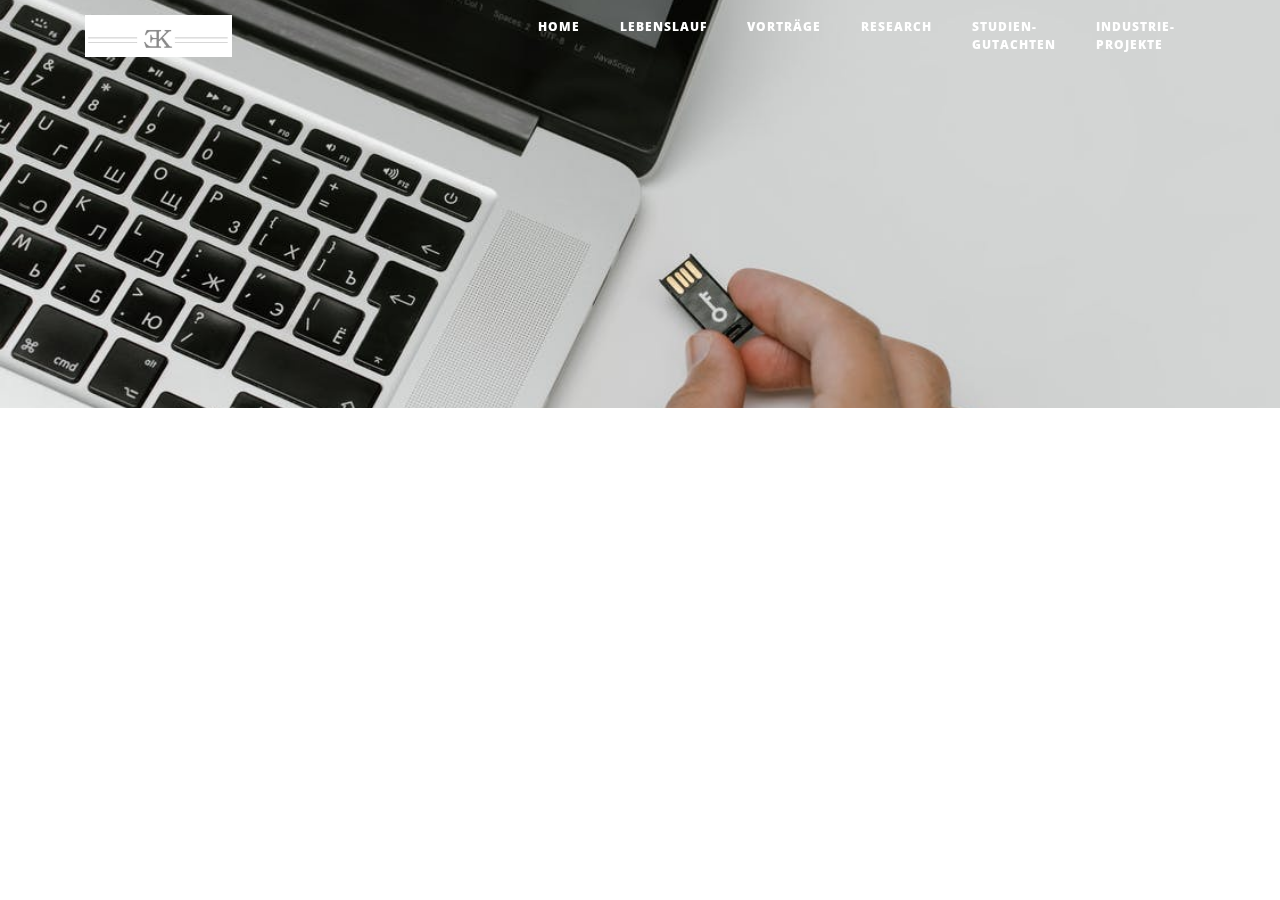
==== index.html @ e93c48a6 "Update index.html" ====
<!DOCTYPE html>
<html lang="en">

<head>

  <meta charset="utf-8">
  <meta name="viewport" content="width=device-width, initial-scale=1, shrink-to-fit=no">
  <meta name="description" content="">
  <meta name="author" content="">

  <title>Clean Blog - Start Bootstrap Theme</title>

  <!-- Bootstrap core CSS -->
  <link href="vendor/bootstrap/css/bootstrap.min.css" rel="stylesheet">

  <!-- Custom fonts for this template -->
  <link href="vendor/fontawesome-free/css/all.min.css" rel="stylesheet" type="text/css">
  <link href='https://fonts.googleapis.com/css?family=Lora:400,700,400italic,700italic' rel='stylesheet' type='text/css'>
  <link href='https://fonts.googleapis.com/css?family=Open+Sans:300italic,400italic,600italic,700italic,800italic,400,300,600,700,800' rel='stylesheet' type='text/css'>

  <!-- Custom styles for this template -->
  <link href="css/clean-blog.min.css" rel="stylesheet">

</head>

<body>

  <!-- Navigation -->
  <nav class="navbar navbar-expand-lg navbar-light fixed-top" id="mainNav">
    <div class="container">
      <a class="navbar-brand" href="index.html" style="
                                                       width: 100%;
                                                       height: 42px;
                                                       background-image:  url('img/logo.png');
                                                        background-size: contain;
                                                        background-repeat: no-repeat;"
         ></a>

      <button class="navbar-toggler navbar-toggler-right" type="button" data-toggle="collapse" data-target="#navbarResponsive" aria-controls="navbarResponsive" aria-expanded="false" aria-label="Toggle navigation">
        Menu
        <i class="fas fa-bars"></i>
      </button>
      <div class="collapse navbar-collapse" id="navbarResponsive">
        <ul class="navbar-nav ml-auto">
          <li class="nav-item">
            <a class="nav-link" href="index.html">Home</a>
          </li>
          <li class="nav-item">
            <a class="nav-link" href="about.html">Lebenslauf</a>
          </li>
          <li class="nav-item">
            <a class="nav-link" href="vortrage.html">Vorträge</a>
          </li>
                <li class="nav-item">
            <a class="nav-link" href="research.html">Research</a>
          </li>
                  <li class="nav-item">
            <a class="nav-link" href="studiengutachten.html">Studien-Gutachten</a>
          </li>
               <li class="nav-item">
            <a class="nav-link" href="industrieprojekte.html">Industrie-Projekte</a>
          </li>
        </ul>
      </div>
    </div>
  </nav>

  <!-- Page Header -->
  <header class="masthead" style="background-image: url('img/home.jpg')">
    <div class}="overlay"></div>
    <div class="container">
      <div class="row">
        <div class="col-lg-8 col-md-10 mx-auto">
         <div class="site-heading">
           <h1> <style = "text-align:left"> Cyber Security</h1>

            <span class="subheading">Informationssicherheit stellt die ganzheitliche Betrachtung, also die Triangologie aus den Faktoren IT-Sicherheit, Organisationssicherheit und individuelle Sicherheitspraktiken in den Vordergrund. <p>Damit soll letztlich eins klar sein: Die Sicherheit der IT-Systeme ist nur dann gewährleistet, wenn diese Aspekte komplementär und effizient miteinander konzeptualisiert und in den betrieblichen und privaten Umgebungen korrekt umgesetzt werden.</span>
          </div>
          </div>
        </div>
      </div>
    </div>
  </header>

  <hr>

  <!-- Footer -->
  <footer>
    <div class="container">
      <div class="row">
        <div class="col-lg-8 col-md-10 mx-auto">
          <ul class="list-inline text-center">
            <li class="list-inline-item">
              <a href="#">
                
              </a>
            </li>
            <li class="list-inline-item">
              <a href="#">
                
              </a>
            </li>
            <li class="list-inline-item">
              <a href="#">
               
              </a>
            </li>
          </ul>
          <p class="copyright text-muted">Copyright &copy; Erfan Koza 2021</p>
        </div>
      </div>
    </div>
  </footer>
 <li class="nav-item">
            <a class="nav-link" href="impressum.html">Impressum</a>
          </li>
  <!-- Bootstrap core JavaScript -->
  <script src="vendor/jquery/jquery.min.js"></script>
  <script src="vendor/bootstrap/js/bootstrap.bundle.min.js"></script>

  <!-- Custom scripts for this template -->
  <script src="js/clean-blog.min.js"></script>

</body>

</html>
---- css/clean-blog.min.css ----
/*!
 * Start Bootstrap - Clean Blog v5.0.10 (https://startbootstrap.com/theme/clean-blog)
 * Copyright 2013-2020 Start Bootstrap
 * Licensed under MIT (https://github.com/StartBootstrap/startbootstrap-clean-blog/blob/master/LICENSE)
 */body{font-size:20px;color:#212529;font-family:Lora,'Times New Roman',serif}p{line-height:1.5;margin:30px 0}p a{text-decoration:underline}h1,h2,h3,h4,h5,h6{font-weight:800;font-family:'Open Sans','Times New Roman',Times New Roman,sans-serif}a{color:#212529;transition:all .2s}a:focus,a:hover{color:#0085a1}blockquote{font-style:italic;color:#868e96}.section-heading{font-size:36px;font-weight:700;margin-top:60px}.caption{font-size:14px;font-style:italic;display:block;margin:0;padding:10px;text-align:center;border-bottom-right-radius:5px;border-bottom-left-radius:5px}::-moz-selection{color:#fff;background:#0085a1;text-shadow:none}::selection{color:#fff;background:#0085a1;text-shadow:none}img::-moz-selection{color:#fff;background:0 0}img::selection{color:#fff;background:0 0}img::-moz-selection{color:#fff;background:0 0}#mainNav{position:absolute;border-bottom:1px solid #e9ecef;background-color:#fff;font-family:'Open Sans','Helvetica Neue',Helvetica,Arial,sans-serif}#mainNav .navbar-brand{font-weight:800;color:#343a40}#mainNav .navbar-toggler{font-size:12px;font-weight:800;padding:13px;text-transform:uppercase;color:#343a40}#mainNav .navbar-nav>li.nav-item>a{font-size:12px;font-weight:800;letter-spacing:1px;text-transform:uppercase}@media only screen and (min-width:992px){#mainNav{border-bottom:1px solid transparent;background:0 0}#mainNav .navbar-brand{padding:10px 20px;color:#fff}#mainNav .navbar-brand:focus,#mainNav .navbar-brand:hover{color:rgba(255,255,255,.8)}#mainNav .navbar-nav>li.nav-item>a{padding:10px 20px;color:#fff}#mainNav .navbar-nav>li.nav-item>a:focus,#mainNav .navbar-nav>li.nav-item>a:hover{color:rgba(255,255,255,.8)}}@media only screen and (min-width:992px){#mainNav{transition:background-color .2s;transform:translate3d(0,0,0);-webkit-backface-visibility:hidden;backface-visibility:hidden}#mainNav.is-fixed{position:fixed;top:-67px;transition:transform .2s;border-bottom:1px solid #fff;background-color:rgba(255,255,255,.9)}#mainNav.is-fixed .navbar-brand{color:#212529}#mainNav.is-fixed .navbar-brand:focus,#mainNav.is-fixed .navbar-brand:hover{color:#0085a1}#mainNav.is-fixed .navbar-nav>li.nav-item>a{color:#212529}#mainNav.is-fixed .navbar-nav>li.nav-item>a:focus,#mainNav.is-fixed .navbar-nav>li.nav-item>a:hover{color:#0085a1}#mainNav.is-visible{transform:translate3d(0,100%,0)}}header.masthead{margin-bottom:50px;background:no-repeat center center;background-color:#868e96;background-attachment:scroll;position:relative;background-size:cover}header.masthead .overlay{position:absolute;top:0;left:0;height:100%;width:100%;background-color:#212529;opacity:.5}header.masthead .page-heading,header.masthead .post-heading,header.masthead .site-heading{padding:200px 0 150px;color:#fff}@media only screen and (min-width:768px){header.masthead .page-heading,header.masthead .post-heading,header.masthead .site-heading{padding:200px 0}}header.masthead .page-heading,header.masthead .site-heading{text-align:center}header.masthead .page-heading h1,header.masthead .site-heading h1{font-size:50px;margin-top:0}header.masthead .page-heading .subheading,header.masthead .site-heading .subheading{font-size:24px;font-weight:300;line-height:1.1;display:block;margin:10px 0 0;font-family:'Open Sans','Helvetica Neue',Helvetica,Arial,sans-serif}@media only screen and (min-width:768px){header.masthead .page-heading h1,header.masthead .site-heading h1{font-size:80px}}header.masthead .post-heading h1{font-size:35px}header.masthead .post-heading .meta,header.masthead .post-heading .subheading{line-height:1.1;display:block}header.masthead .post-heading .subheading{font-size:24px;font-weight:600;margin:10px 0 30px;font-family:'Open Sans','Helvetica Neue',Helvetica,Arial,sans-serif}header.masthead .post-heading .meta{font-size:20px;font-weight:300;font-style:italic;font-family:Lora,'Times New Roman',serif}header.masthead .post-heading .meta a{color:#fff}@media only screen and (min-width:768px){header.masthead .post-heading h1{font-size:55px}header.masthead .post-heading .subheading{font-size:30px}}.post-preview>a{color:#212529}.post-preview>a:focus,.post-preview>a:hover{text-decoration:none;color:#0085a1}.post-preview>a>.post-title{font-size:30px;margin-top:30px;margin-bottom:10px}.post-preview>a>.post-subtitle{font-weight:300;margin:0 0 10px}.post-preview>.post-meta{font-size:18px;font-style:italic;margin-top:0;color:#868e96}.post-preview>.post-meta>a{text-decoration:none;color:#212529}.post-preview>.post-meta>a:focus,.post-preview>.post-meta>a:hover{text-decoration:underline;color:#0085a1}@media only screen and (min-width:768px){.post-preview>a>.post-title{font-size:36px}}.floating-label-form-group{font-size:14px;position:relative;margin-bottom:0;padding-bottom:.5em;border-bottom:1px solid #dee2e6}.floating-label-form-group input,.floating-label-form-group textarea{font-size:1.5em;position:relative;z-index:1;padding:0;resize:none;border:none;border-radius:0;background:0 0;box-shadow:none!important;font-family:Lora,'Times New Roman',serif}.floating-label-form-group input::-webkit-input-placeholder,.floating-label-form-group textarea::-webkit-input-placeholder{color:#868e96;font-family:Lora,'Times New Roman',serif}.floating-label-form-group label{font-size:.85em;line-height:1.764705882em;position:relative;z-index:0;top:2em;display:block;margin:0;transition:top .3s ease,opacity .3s ease;opacity:0}.floating-label-form-group .help-block{margin:15px 0}.floating-label-form-group-with-value label{top:0;opacity:1}.floating-label-form-group-with-focus label{color:#0085a1}form .form-group:first-child .floating-label-form-group{border-top:1px solid #dee2e6}footer{padding:50px 0 65px}footer .list-inline{margin:0;padding:0}footer .copyright{font-size:14px;margin-bottom:0;text-align:center}.btn{font-size:14px;font-weight:800;padding:15px 25px;letter-spacing:1px;text-transform:uppercase;border-radius:0;font-family:'Open Sans','Helvetica Neue',Helvetica,Arial,sans-serif}.btn-primary{background-color:#0085a1;border-color:#0085a1}.btn-primary:active,.btn-primary:focus,.btn-primary:hover{color:#fff;background-color:#00657b!important;border-color:#00657b!important}.btn-lg{font-size:16px;padding:25px 35px}
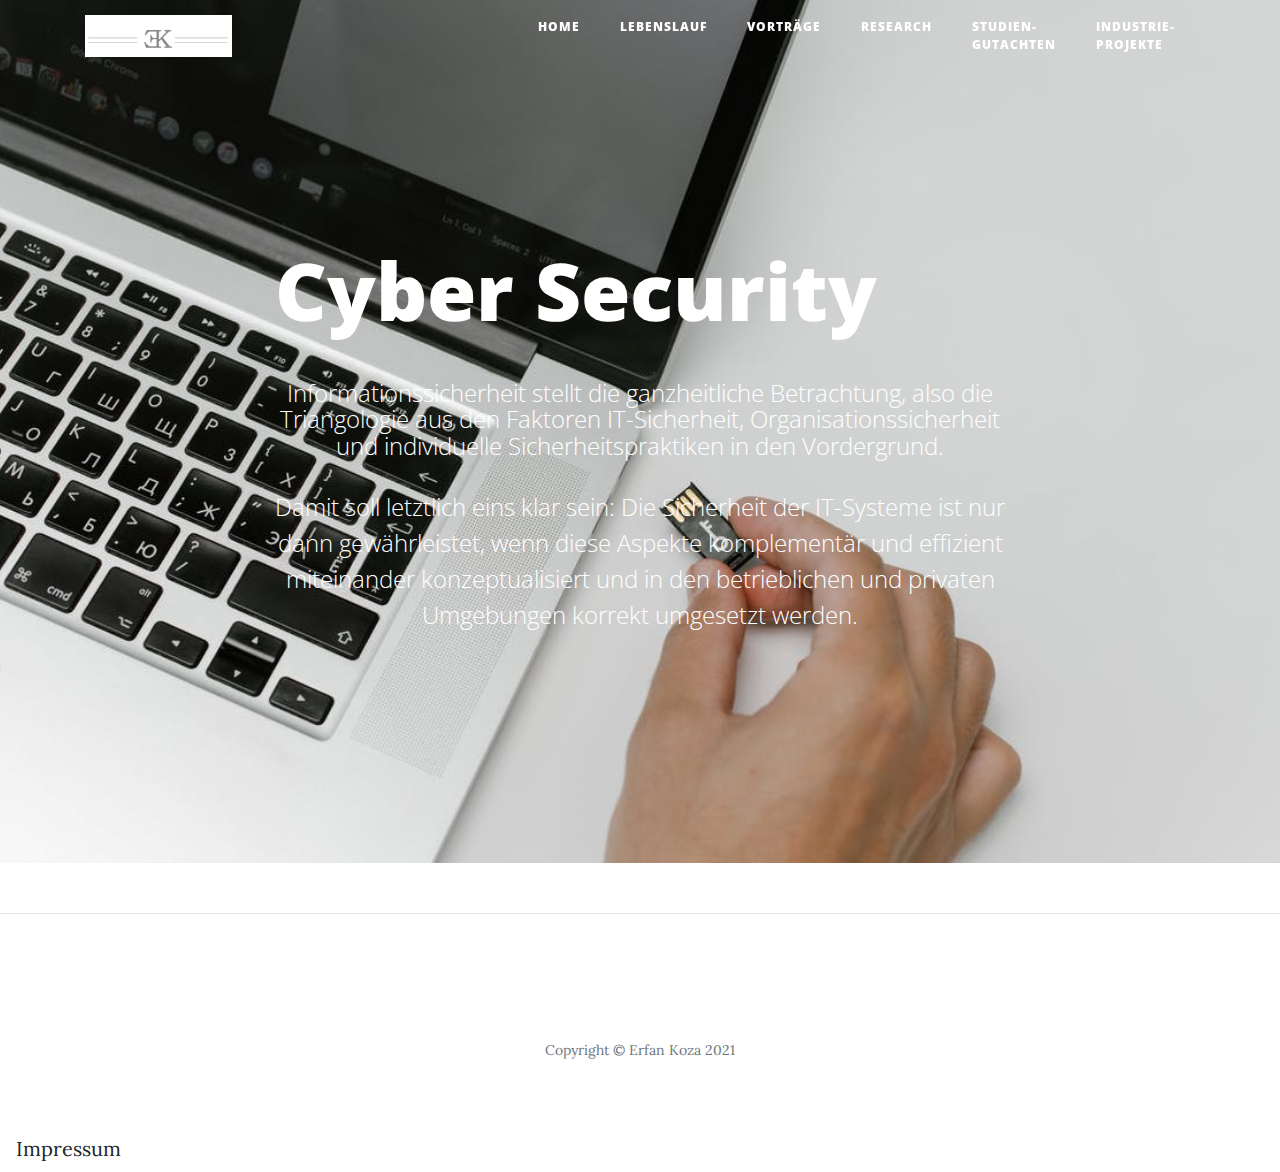
==== commit d12c915c: "Update index.html" ====
--- a/index.html
+++ b/index.html
@@ -72,8 +72,7 @@
       <div class="row">
         <div class="col-lg-8 col-md-10 mx-auto">
          <div class="site-heading">
-           <h1> <style = "text-align:left"> Cyber Security</h1>
-
+           <h1>  <p align="justify">Cyber Security</h1>
             <span class="subheading">Informationssicherheit stellt die ganzheitliche Betrachtung, also die Triangologie aus den Faktoren IT-Sicherheit, Organisationssicherheit und individuelle Sicherheitspraktiken in den Vordergrund. <p>Damit soll letztlich eins klar sein: Die Sicherheit der IT-Systeme ist nur dann gewährleistet, wenn diese Aspekte komplementär und effizient miteinander konzeptualisiert und in den betrieblichen und privaten Umgebungen korrekt umgesetzt werden.</span>
           </div>
           </div>
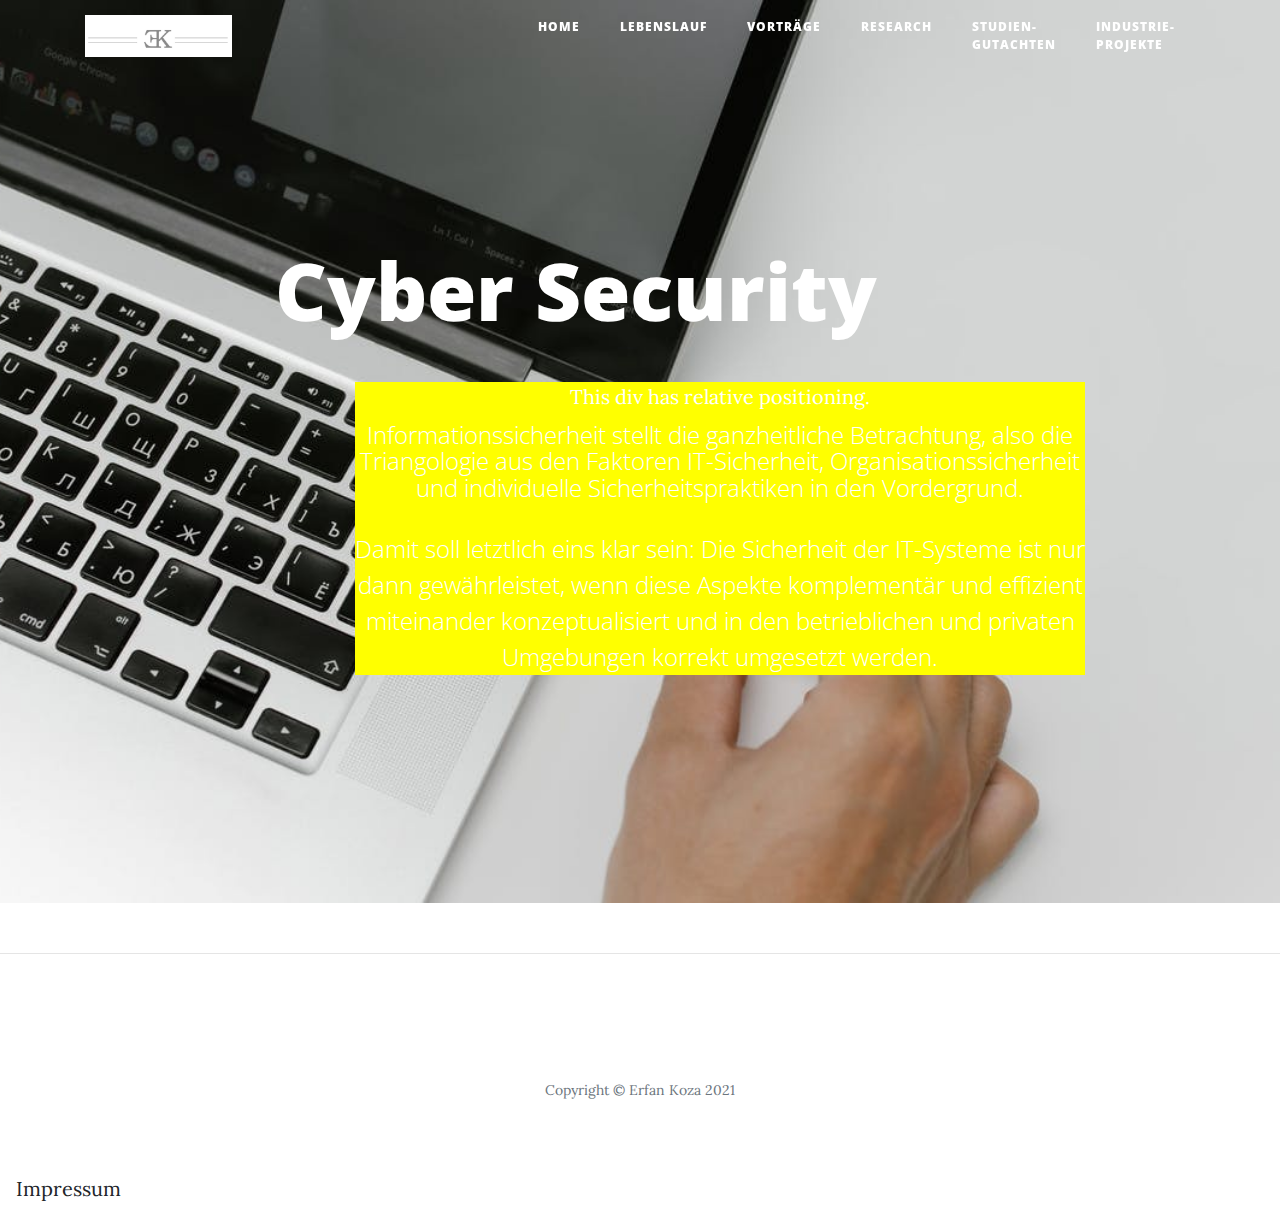
==== commit 46187e12: "Update index.html" ====
--- a/index.html
+++ b/index.html
@@ -73,6 +73,8 @@
         <div class="col-lg-8 col-md-10 mx-auto">
          <div class="site-heading">
            <h1>  <p align="justify">Cyber Security</h1>
+           <div style = "position:relative; left:80px; top:2px; background-color:yellow;">
+         This div has relative positioning.
             <span class="subheading">Informationssicherheit stellt die ganzheitliche Betrachtung, also die Triangologie aus den Faktoren IT-Sicherheit, Organisationssicherheit und individuelle Sicherheitspraktiken in den Vordergrund. <p>Damit soll letztlich eins klar sein: Die Sicherheit der IT-Systeme ist nur dann gewährleistet, wenn diese Aspekte komplementär und effizient miteinander konzeptualisiert und in den betrieblichen und privaten Umgebungen korrekt umgesetzt werden.</span>
           </div>
           </div>
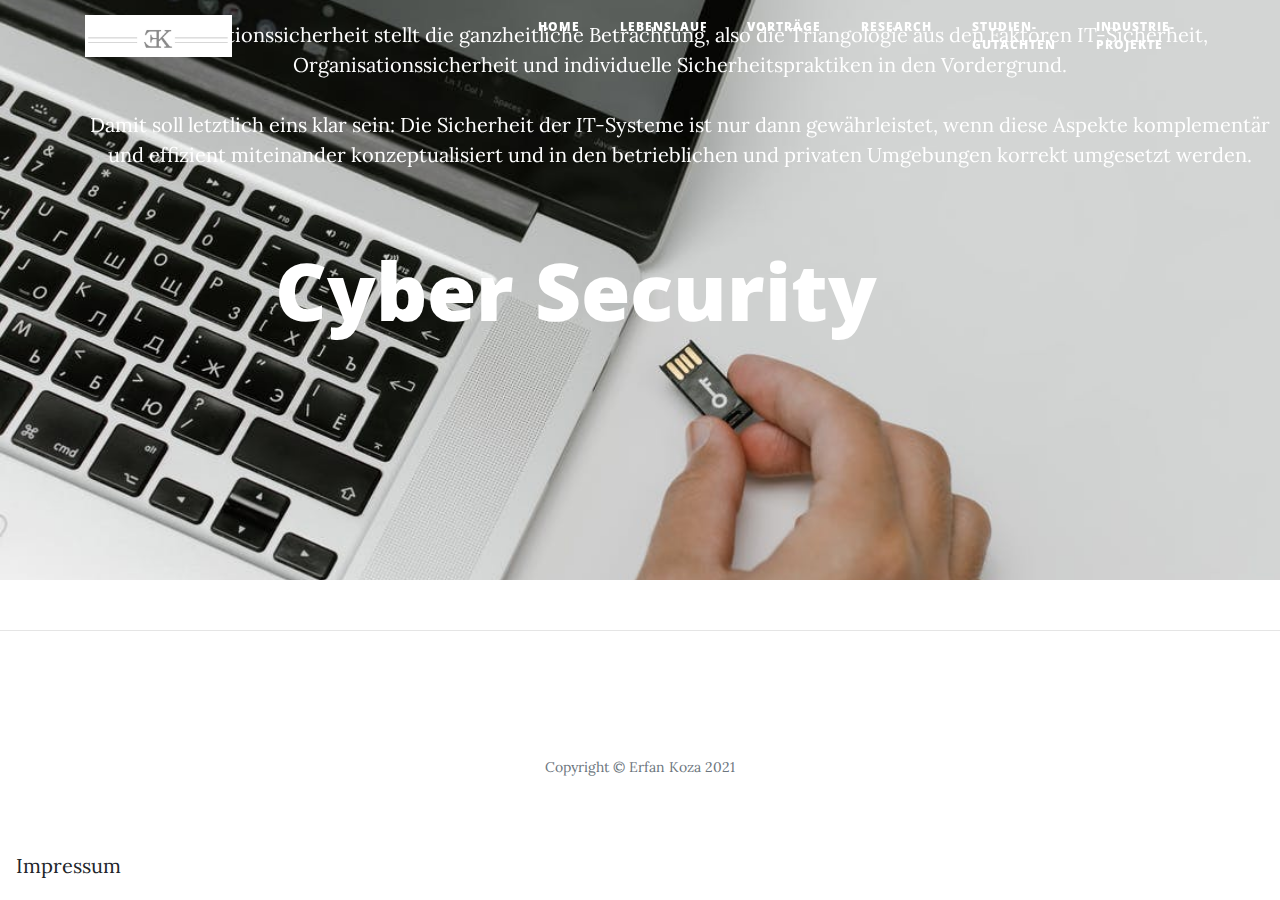
==== commit 189c7152: "Update index.html" ====
--- a/index.html
+++ b/index.html
@@ -73,8 +73,8 @@
         <div class="col-lg-8 col-md-10 mx-auto">
          <div class="site-heading">
            <h1>  <p align="justify">Cyber Security</h1>
-           <div style = "position:relative; left:80px; top:2px; background-color:yellow;">
-         This div has relative positioning.
+           <div style = "position:fixed; left:80px; top:20px; </div>
+
             <span class="subheading">Informationssicherheit stellt die ganzheitliche Betrachtung, also die Triangologie aus den Faktoren IT-Sicherheit, Organisationssicherheit und individuelle Sicherheitspraktiken in den Vordergrund. <p>Damit soll letztlich eins klar sein: Die Sicherheit der IT-Systeme ist nur dann gewährleistet, wenn diese Aspekte komplementär und effizient miteinander konzeptualisiert und in den betrieblichen und privaten Umgebungen korrekt umgesetzt werden.</span>
           </div>
           </div>
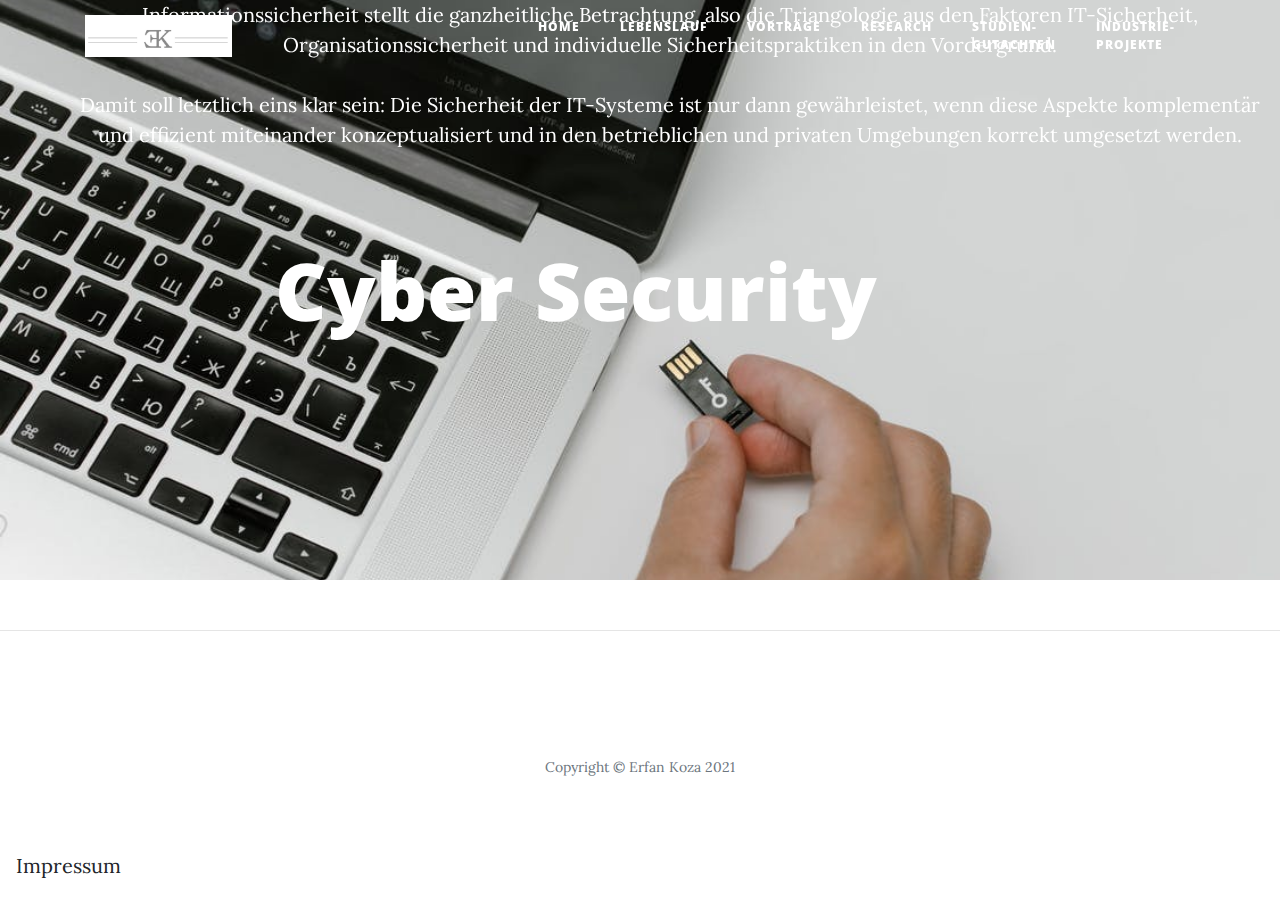
==== commit 37ebec8f: "Update index.html" ====
--- a/index.html
+++ b/index.html
@@ -73,7 +73,7 @@
         <div class="col-lg-8 col-md-10 mx-auto">
          <div class="site-heading">
            <h1>  <p align="justify">Cyber Security</h1>
-           <div style = "position:fixed; left:80px; top:20px; </div>
+           <div style = "position:fixed; left:60px; top:0px; </div>
 
             <span class="subheading">Informationssicherheit stellt die ganzheitliche Betrachtung, also die Triangologie aus den Faktoren IT-Sicherheit, Organisationssicherheit und individuelle Sicherheitspraktiken in den Vordergrund. <p>Damit soll letztlich eins klar sein: Die Sicherheit der IT-Systeme ist nur dann gewährleistet, wenn diese Aspekte komplementär und effizient miteinander konzeptualisiert und in den betrieblichen und privaten Umgebungen korrekt umgesetzt werden.</span>
           </div>
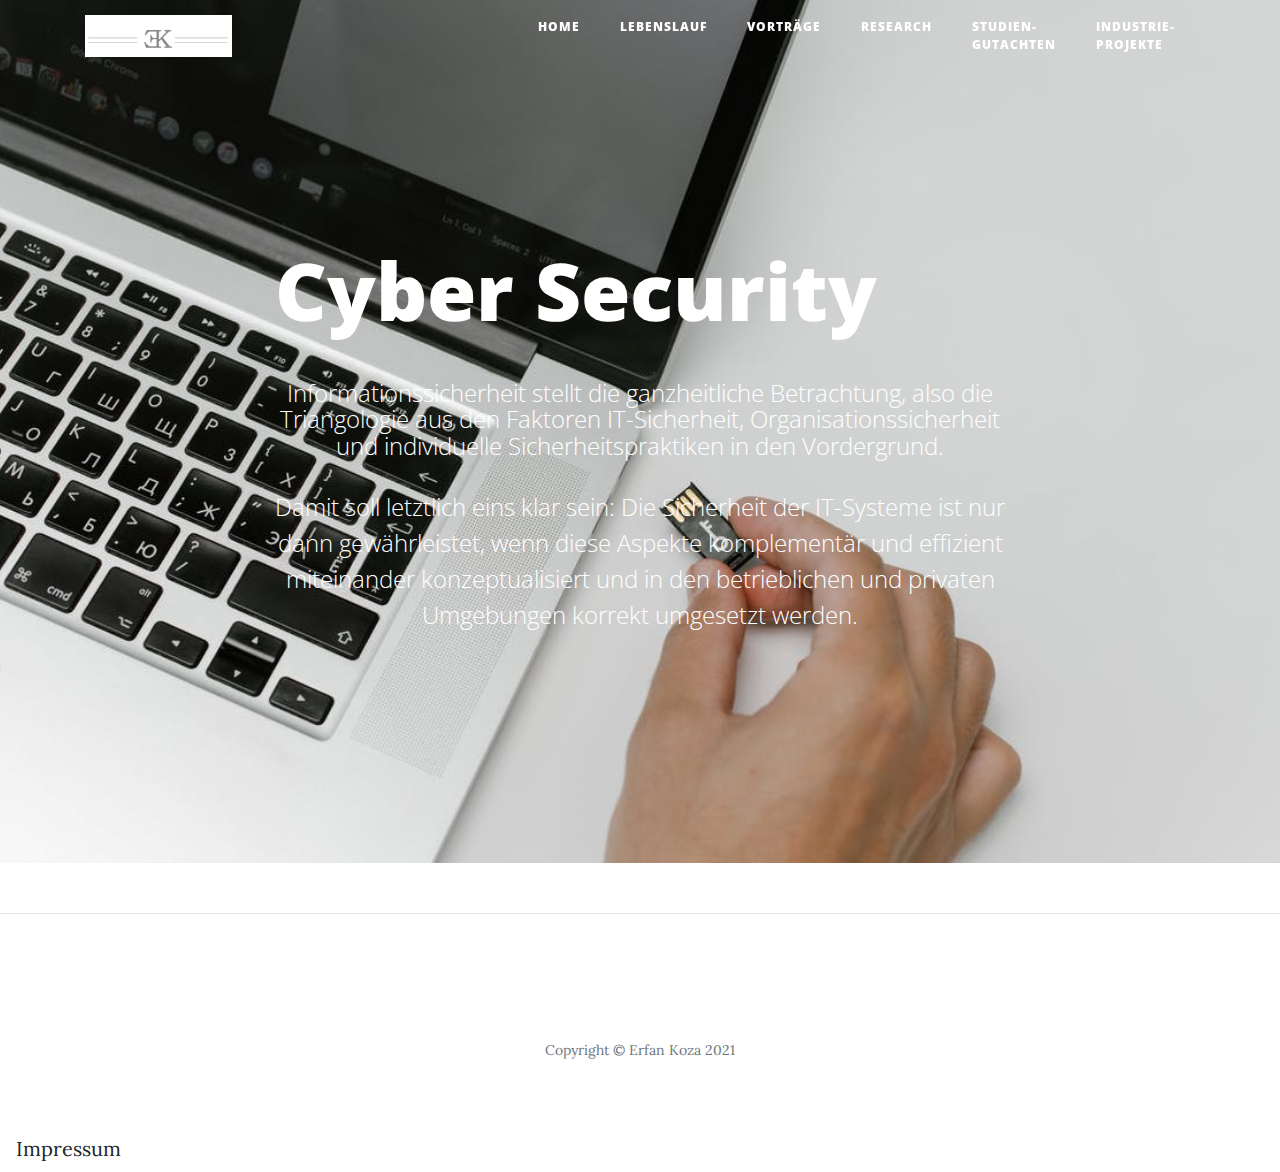
==== commit 671bcf19: "Update index.html" ====
--- a/index.html
+++ b/index.html
@@ -73,8 +73,6 @@
         <div class="col-lg-8 col-md-10 mx-auto">
          <div class="site-heading">
            <h1>  <p align="justify">Cyber Security</h1>
-           <div style = "position:fixed; left:60px; top:0px; </div>
-
             <span class="subheading">Informationssicherheit stellt die ganzheitliche Betrachtung, also die Triangologie aus den Faktoren IT-Sicherheit, Organisationssicherheit und individuelle Sicherheitspraktiken in den Vordergrund. <p>Damit soll letztlich eins klar sein: Die Sicherheit der IT-Systeme ist nur dann gewährleistet, wenn diese Aspekte komplementär und effizient miteinander konzeptualisiert und in den betrieblichen und privaten Umgebungen korrekt umgesetzt werden.</span>
           </div>
           </div>
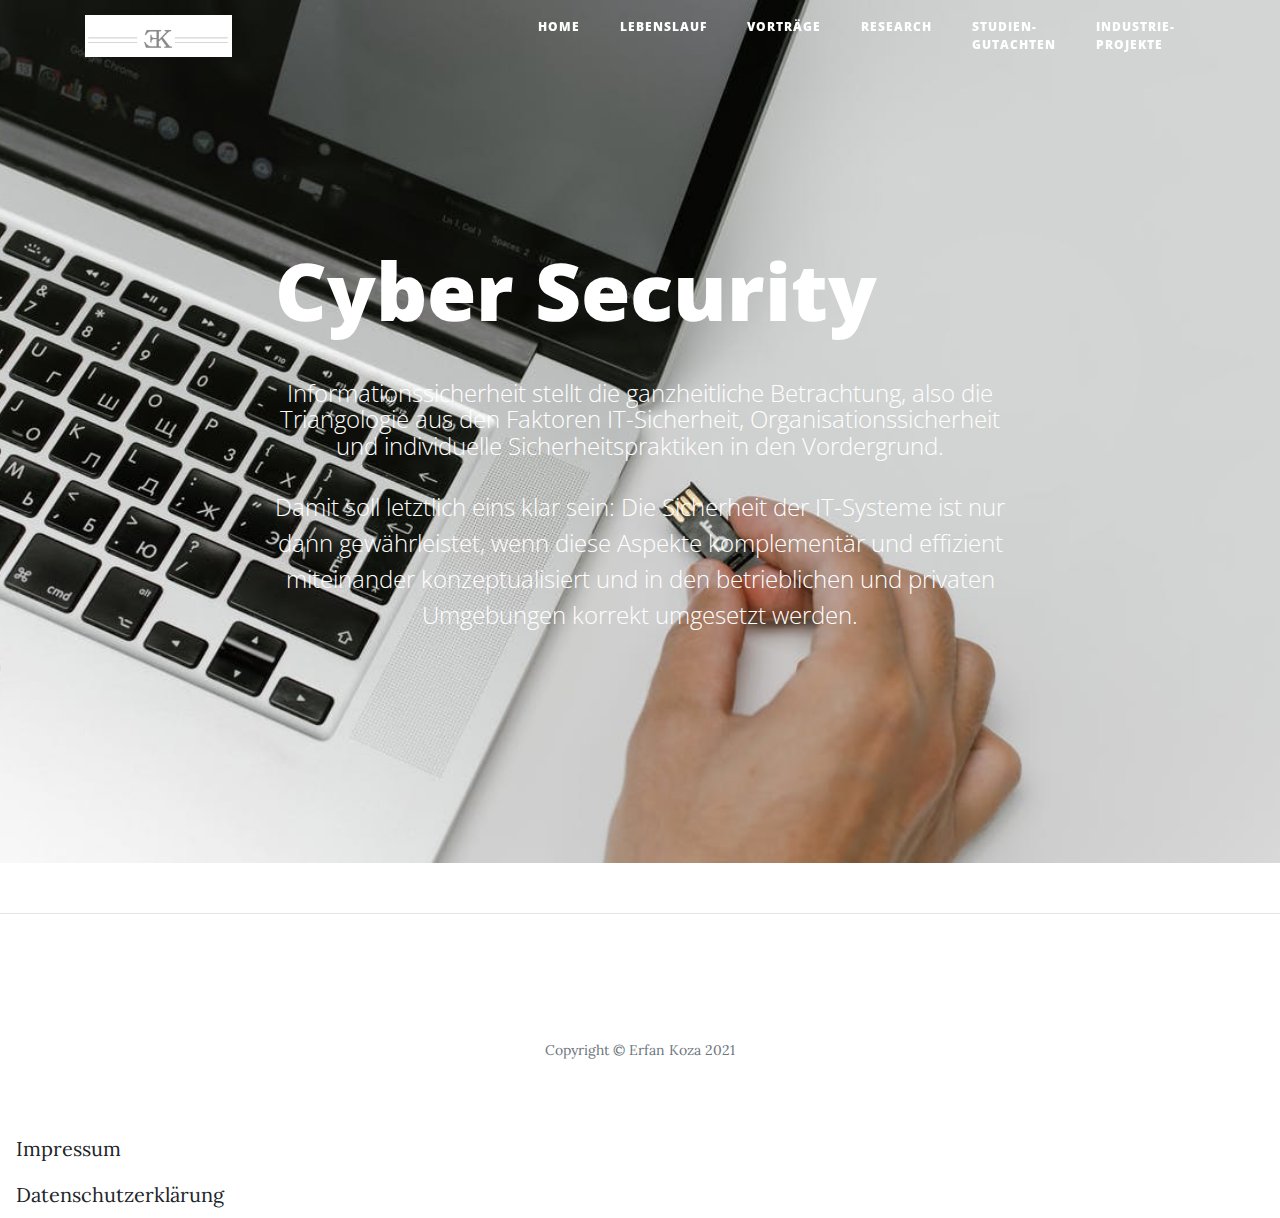
==== commit 7401ed37: "Update index.html" ====
--- a/index.html
+++ b/index.html
@@ -113,6 +113,11 @@
  <li class="nav-item">
             <a class="nav-link" href="impressum.html">Impressum</a>
           </li>
+  
+  <li class="nav-item">
+            <a class="nav-link" href="datenschutz.html">Datenschutzerklärung</a>
+          </li>
+  
   <!-- Bootstrap core JavaScript -->
   <script src="vendor/jquery/jquery.min.js"></script>
   <script src="vendor/bootstrap/js/bootstrap.bundle.min.js"></script>
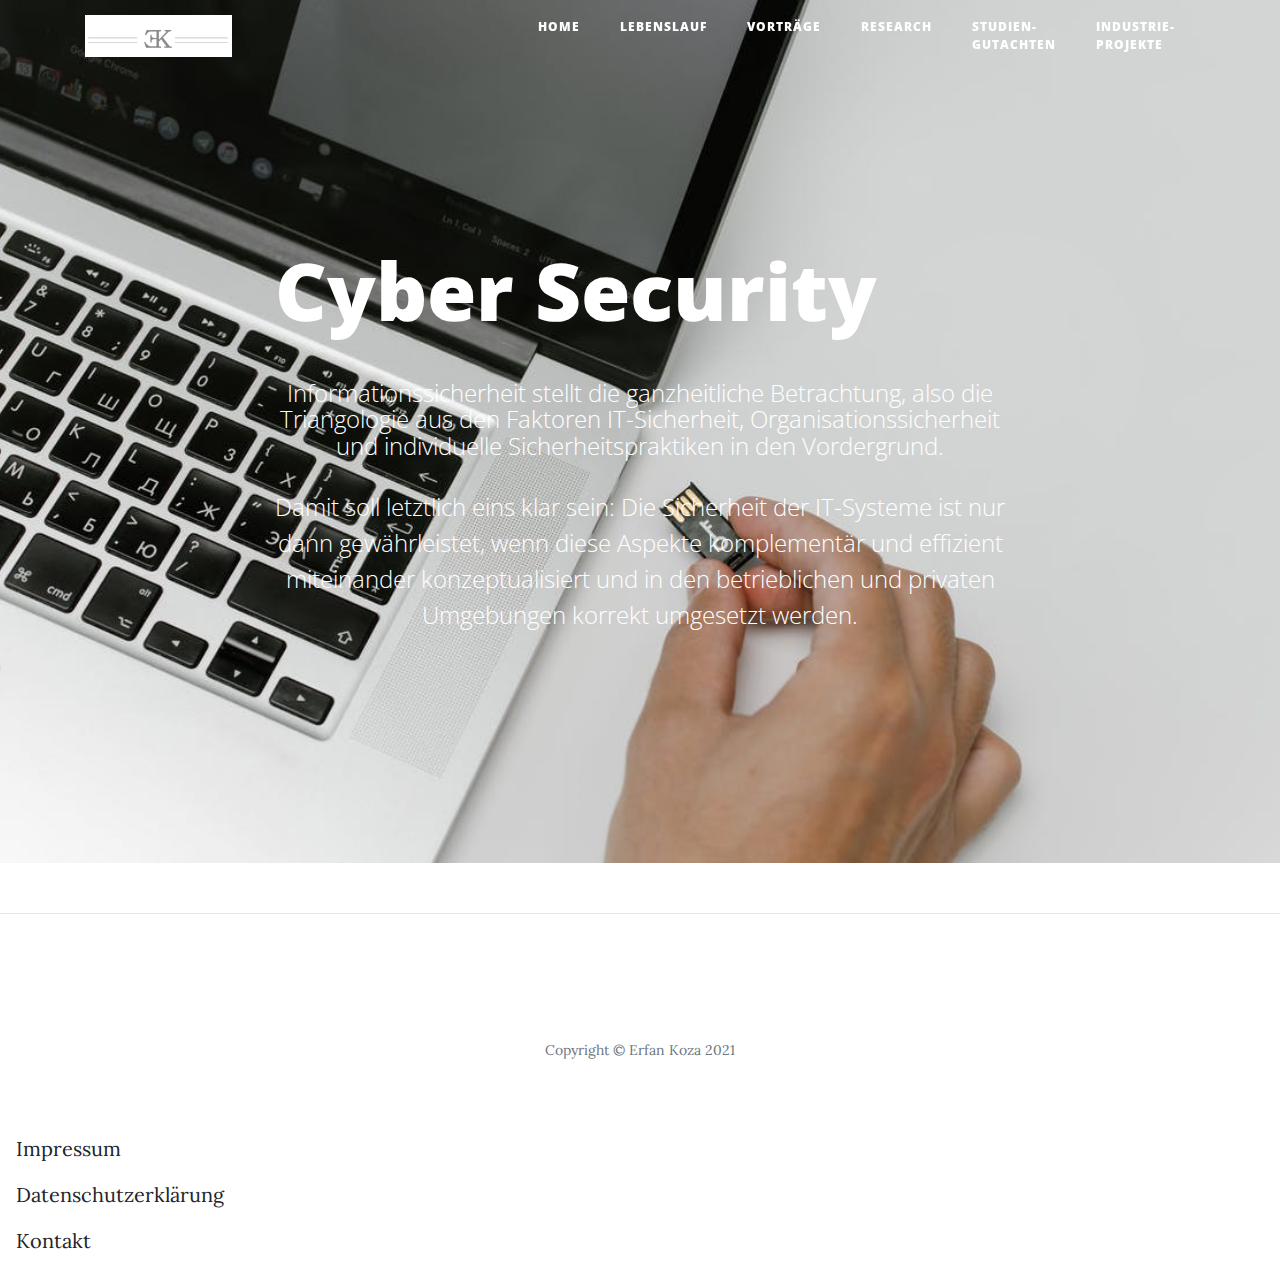
==== commit 79b3e8c6: "Update index.html" ====
--- a/index.html
+++ b/index.html
@@ -117,6 +117,9 @@
   <li class="nav-item">
             <a class="nav-link" href="datenschutz.html">Datenschutzerklärung</a>
           </li>
+  <li class="nav-item">
+            <a class="nav-link" href="kontakt.html">Kontakt</a>
+          </li>
   
   <!-- Bootstrap core JavaScript -->
   <script src="vendor/jquery/jquery.min.js"></script>
